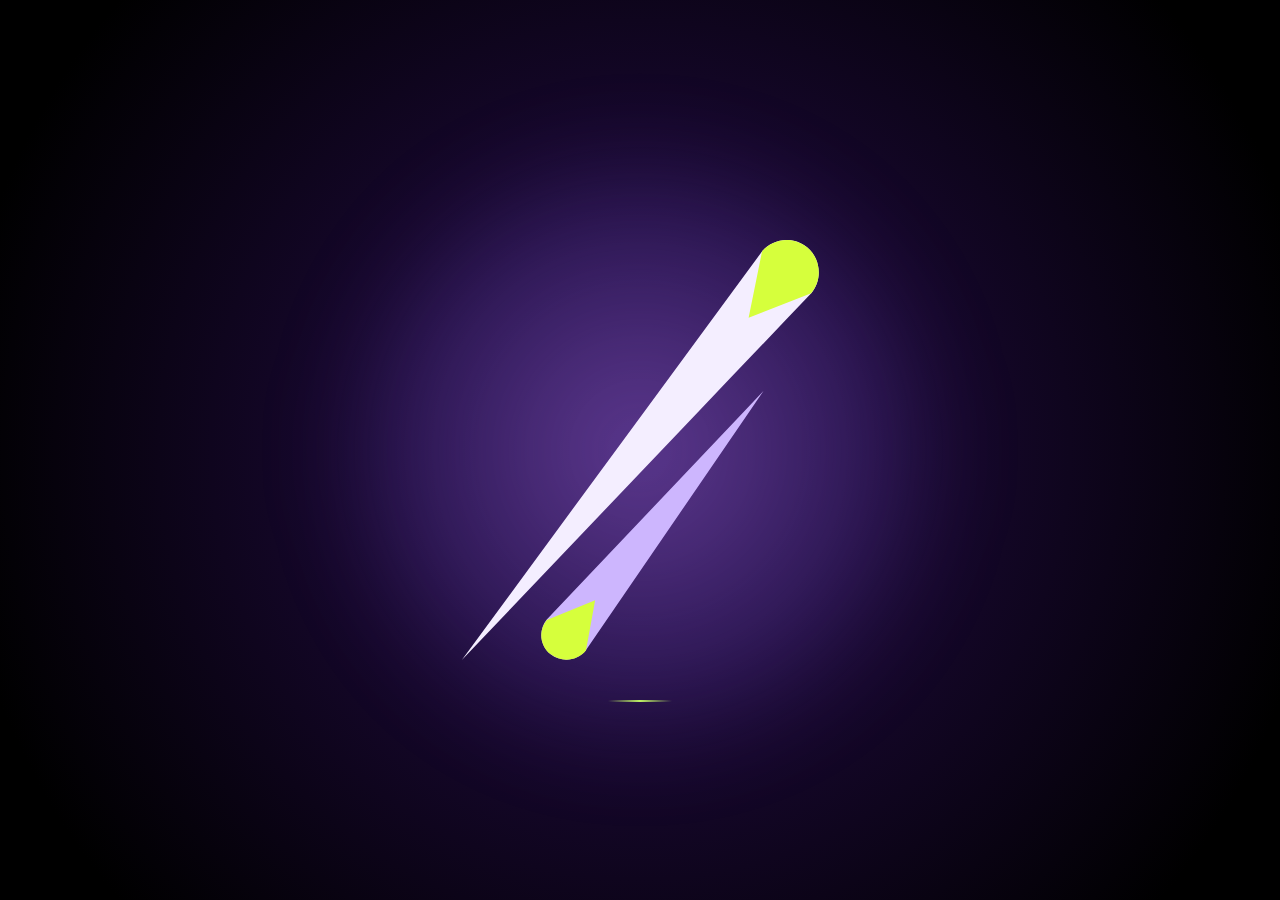
==== pinr-live/index.html @ d9186924 "PINR public copy" ====
<!doctype html>
<html lang="en">
  <head>
    <meta charset="utf-8" />
    <meta
      name="viewport"
      content="width=device-width, initial-scale=1, maximum-scale=1, user-scalable=no, viewport-fit=cover"
    />
    <meta name="theme-color" content="#0A0C0E" />
    <meta name="apple-mobile-web-app-capable" content="yes" />
    <meta name="apple-mobile-web-app-status-bar-style" content="black-translucent" />
    <title>PINR</title>
    <script src="/theme-init.js"></script>
    <style>
      #bootCover{position:fixed;inset:0;z-index:10000;container-type:size;
        /*
           1200 x 1200, its logo drawn at translate(453.525 427.2) scale(1.35): 293 x 345.6 art units, centred on 600,600) fills a box 114% of the screen (cover, centred). --u is one art unit in
           screen px. At phone width in the dark look the background is the creep video (720 x 1560: the same art, 0.6 of a video pixel per art unit, centred). */
        --u:calc(1.14*max(100cqw,100cqh)/1200)}
      @media (max-width:599.98px){:root:not([data-theme=light]) #bootCover{--u:calc(0.6*1.14*max(100cqw/720,100cqh/1560))}}
      #bootCover .boot-veil{position:absolute;inset:0;background:radial-gradient(circle at 50% 50%,#2C1458 0%,#180830 35%,#000 88%)}
      #bootCover .boot-fore{position:absolute;inset:0;z-index:2}
      /* The anchor takes the background's own placement (its drift and swell against the camera) from bootveil.js, so the two logos stay one. */
      #bootCover .boot-anchor{position:absolute;inset:0;transform-origin:50% 50%}
      #bootCover .boot-glow{position:absolute;left:50%;top:50%;width:calc(var(--u)*470);height:calc(var(--u)*470);margin:calc(var(--u)*-235) 0 0 calc(var(--u)*-235);border-radius:50%;pointer-events:none;filter:blur(48px);background:radial-gradient(circle,rgba(192,132,252,.35) 0%,rgba(139,92,246,.15) 60%,rgba(0,0,0,0) 100%);animation:boot-pulse 6.5s cubic-bezier(.4,0,.6,1) infinite}
      #bootCover .boot-mark{position:absolute;left:50%;top:50%;width:calc(var(--u)*292.95);height:calc(var(--u)*345.6);margin:calc(var(--u)*-172.8) 0 0 calc(var(--u)*-146.475);transform-origin:50% 50%}
      #bootCover .boot-mark svg{position:absolute;inset:0;width:100%;height:100%;overflow:visible}
      #bootCover .bl-big{animation:boot-bigin .95s cubic-bezier(.2,.8,.25,1) both}
      #bootCover .bl-small{animation:boot-smallin .95s cubic-bezier(.2,.8,.25,1) .1s both}
      #bootCover .boot-ring{position:absolute;left:50%;top:50%;width:calc(var(--u)*212);height:calc(var(--u)*212);margin:calc(var(--u)*-106) 0 0 calc(var(--u)*-106);border-radius:50%;border:2px solid #d6ff3c;opacity:0;pointer-events:none;animation:boot-radar 1.3s cubic-bezier(.2,.6,.3,1) 1.05s both}
      #bootCover .boot-ring.r2{animation-delay:1.45s}
      @media (min-width:760px){
        #bootCover .bl-big{animation-duration:1.7s}
        #bootCover .bl-small{animation-duration:1.7s;animation-delay:.25s}
        #bootCover .boot-ring{animation-duration:1.9s;animation-delay:2.1s}
        #bootCover .boot-ring.r2{animation-delay:2.8s}
        #bootCover.boot-hide .boot-veil{animation-duration:2.6s}
        #bootCover.boot-hide .boot-fore{animation-duration:1.2s}
      }
      /* The travel is in screen units (cq), so the blades start off the screen at every size. */
      @keyframes boot-bigin{from{transform:translate(65cqw,-65cqh);opacity:0}to{transform:none;opacity:1}}
      @keyframes boot-smallin{from{transform:translate(-65cqw,65cqh);opacity:0}to{transform:none;opacity:1}}
      @keyframes boot-radar{0%{transform:scale(.4);opacity:.7}100%{transform:scale(4.2);opacity:0}}
      #bootCover .boot-bar{position:absolute;left:50%;margin-left:-32px;top:calc(50% + var(--u)*172.8 + 40px);width:64px;height:2px;background:linear-gradient(90deg,transparent,#bef264,transparent);animation:boot-pulse 2s cubic-bezier(.4,0,.6,1) infinite}
      #bootCover.boot-hide{pointer-events:none}
      #bootCover.boot-hide .boot-veil{animation:boot-fade 2s linear forwards}
      #bootCover.boot-hide .boot-fore{animation:boot-fade .9s linear forwards}
      @keyframes boot-fade{to{opacity:0}}
      @keyframes boot-pulse{50%{opacity:.5}}
      @media (prefers-reduced-motion:reduce){#bootCover .boot-glow,#bootCover .boot-bar,#bootCover .bl-big,#bootCover .bl-small{animation:none}#bootCover .boot-ring{display:none}#bootCover.boot-hide .boot-veil,#bootCover.boot-hide .boot-fore{animation-duration:.25s}}
    </style>
  </head>
  <body>
    <div id="bootCover" role="status" aria-label="Loading"><div class="boot-veil"></div><div class="boot-fore"><div class="boot-anchor"><div class="boot-glow"></div><div class="boot-ring"></div><div class="boot-ring r2"></div><div class="boot-mark"><svg class="bl-big" viewBox="0 0 217 256" aria-hidden="true"><path fill="#F4EEFF" d="M182.75,7.01c6.93-8.26,19.39-9.34,27.63-2.38,8.24,6.96,9.29,19.5,2.37,27.78C141.79,106.89,70.86,181.39-.1,255.86,60.86,172.91,121.8,89.97,182.75,7.01Z"/><path fill="#D6FF3C" d="M182.75,7.01c6.97-8.33,19.34-9.39,27.63-2.38h0c8.29,7.01,9.34,19.45,2.37,27.78l-38.14,14.94h0l8.16-40.34h-.02Z"/></svg><svg class="bl-small" viewBox="0 0 217 256" aria-hidden="true"><path fill="#CDB6FE" d="M183.63,92.04h0l-108.17,157.94c-5.26,6.51-14.86,7.57-21.44,2.36h0c-6.57-5.2-7.63-14.7-2.37-21.21L183.63,92.04Z"/><path fill="#D6FF3C" d="M75.49,250.04c-5.26,6.43-14.88,7.48-21.45,2.35h0c-6.59-5.14-7.65-14.51-2.36-20.94l29.42-12.04h0l-5.58,30.64h-.02Z"/></svg></div></div><div class="boot-bar"></div></div></div>
    <script src="/bootveil.js"></script>
    <div id="bg">
      <!--
           (under 600 px, the site's own phone line) the creep video, as in the iPhone and Android apps. The video's source is
           set from the page's code only at phone width, so a desktop never downloads it, and only once the first tiles are up and
           
           required for phones to autoplay. If a phone refuses (Low Power Mode), the poster still frame stays up instead. -->
      <div id="bgsvg" aria-hidden="true"><div class="bgstage"><img class="bgl base" src="/art/bgl-dark-base.svg" alt="" decoding="async" /></div></div>
      <video
        id="bgvid"
        data-src="/art/pinr-bg-creep240.mp4"
        data-poster="/art/pinr-system-teaser-mobile-poster.jpg"
        autoplay
        muted
        loop
        playsinline
        preload="auto"
        disablepictureinpicture
        aria-hidden="true"
      ></video>
    </div>
    <canvas id="grid"></canvas>
    <!-- The band between the header and the footer. Everything inside is cut cleanly at its edges with a plain
         rectangular crop (cheap on a phone), and #inner keeps the layers' coordinates the same as the screen's. -->
    <div id="clipper">
      <div id="inner">
        <div id="pages"></div>
        <div id="glassLayer"></div>
        <canvas id="streams"></canvas>
        <div id="stage"></div>
      </div>
    </div>
    <div id="hud" aria-hidden="true"></div>
    <script type="module" src="/src/main.ts"></script>
  </body>
</html>
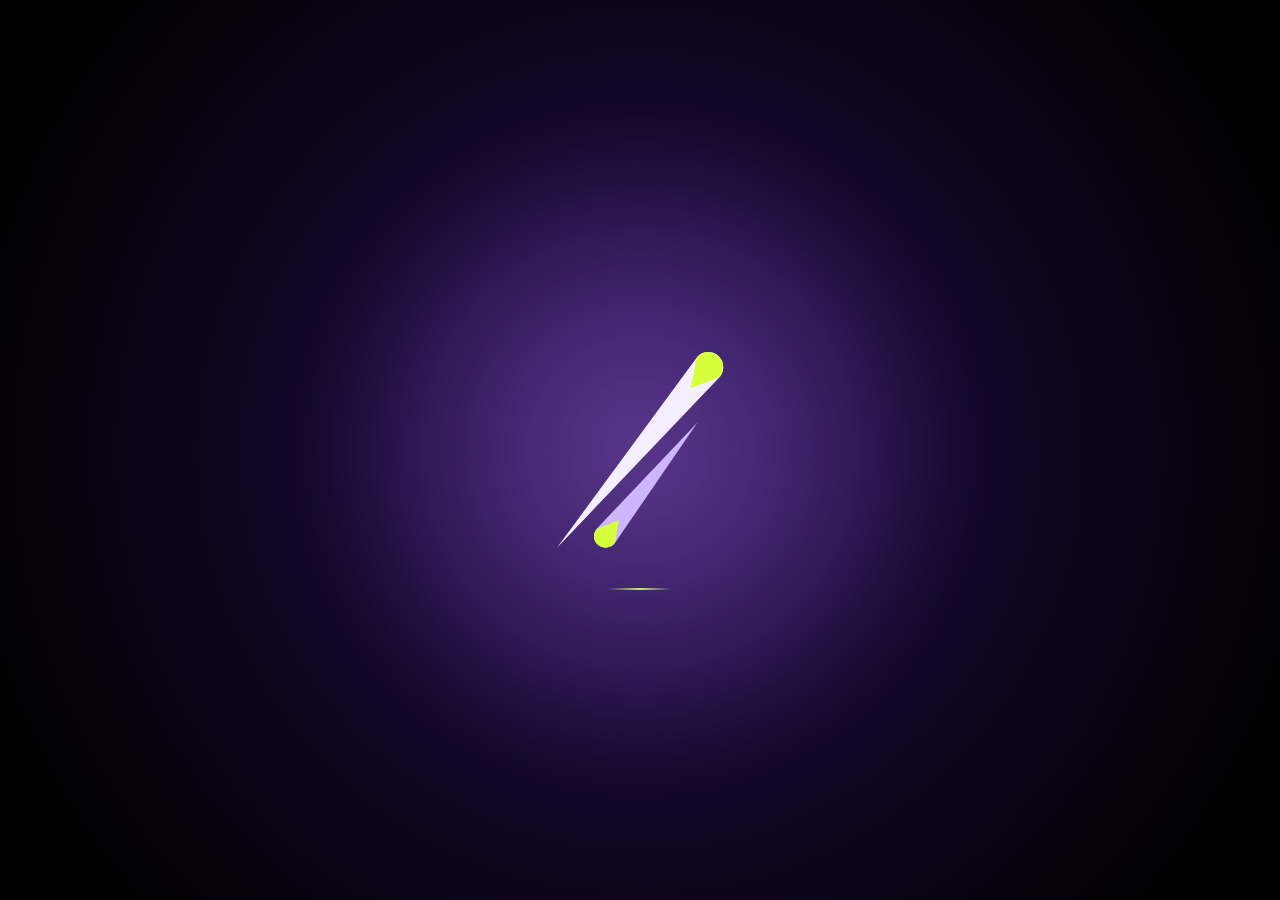
==== commit 53e31282: "Public copy: scheduled release (11 added, 28 changed, 2 removed)" ====
--- a/pinr-live/index.html
+++ b/pinr-live/index.html
@@ -1,7 +1,10 @@
 <!doctype html>
-<html lang="en">
+<html lang="en" data-bg="static">
   <head>
     <meta charset="utf-8" />
+    <link rel="preload" href="/art/pinr-pin.m4a" as="fetch" type="audio/mp4" crossorigin="anonymous" />
+    <link rel="icon" type="image/png" sizes="32x32" href="/favicon-32.png" />
+    <link rel="apple-touch-icon" href="/apple-touch-icon.png" />
     <meta
       name="viewport"
       content="width=device-width, initial-scale=1, maximum-scale=1, user-scalable=no, viewport-fit=cover"
@@ -23,35 +26,26 @@
       /* The anchor takes the background's own placement (its drift and swell against the camera) from bootveil.js, so the two logos stay one. */
       #bootCover .boot-anchor{position:absolute;inset:0;transform-origin:50% 50%}
       #bootCover .boot-glow{position:absolute;left:50%;top:50%;width:calc(var(--u)*470);height:calc(var(--u)*470);margin:calc(var(--u)*-235) 0 0 calc(var(--u)*-235);border-radius:50%;pointer-events:none;filter:blur(48px);background:radial-gradient(circle,rgba(192,132,252,.35) 0%,rgba(139,92,246,.15) 60%,rgba(0,0,0,0) 100%);animation:boot-pulse 6.5s cubic-bezier(.4,0,.6,1) infinite}
-      #bootCover .boot-mark{position:absolute;left:50%;top:50%;width:calc(var(--u)*292.95);height:calc(var(--u)*345.6);margin:calc(var(--u)*-172.8) 0 0 calc(var(--u)*-146.475);transform-origin:50% 50%}
+      #bootCover .boot-mark{position:absolute;left:50%;top:50%;width:166px;height:196px;margin:-98px 0 0 -83px;transform-origin:50% 50%}
       #bootCover .boot-mark svg{position:absolute;inset:0;width:100%;height:100%;overflow:visible}
-      #bootCover .bl-big{animation:boot-bigin .95s cubic-bezier(.2,.8,.25,1) both}
-      #bootCover .bl-small{animation:boot-smallin .95s cubic-bezier(.2,.8,.25,1) .1s both}
-      #bootCover .boot-ring{position:absolute;left:50%;top:50%;width:calc(var(--u)*212);height:calc(var(--u)*212);margin:calc(var(--u)*-106) 0 0 calc(var(--u)*-106);border-radius:50%;border:2px solid #d6ff3c;opacity:0;pointer-events:none;animation:boot-radar 1.3s cubic-bezier(.2,.6,.3,1) 1.05s both}
-      #bootCover .boot-ring.r2{animation-delay:1.45s}
-      @media (min-width:760px){
-        #bootCover .bl-big{animation-duration:1.7s}
-        #bootCover .bl-small{animation-duration:1.7s;animation-delay:.25s}
-        #bootCover .boot-ring{animation-duration:1.9s;animation-delay:2.1s}
-        #bootCover .boot-ring.r2{animation-delay:2.8s}
-        #bootCover.boot-hide .boot-veil{animation-duration:2.6s}
-        #bootCover.boot-hide .boot-fore{animation-duration:1.2s}
-      }
-      /* The travel is in screen units (cq), so the blades start off the screen at every size. */
-      @keyframes boot-bigin{from{transform:translate(65cqw,-65cqh);opacity:0}to{transform:none;opacity:1}}
-      @keyframes boot-smallin{from{transform:translate(-65cqw,65cqh);opacity:0}to{transform:none;opacity:1}}
-      @keyframes boot-radar{0%{transform:scale(.4);opacity:.7}100%{transform:scale(4.2);opacity:0}}
-      #bootCover .boot-bar{position:absolute;left:50%;margin-left:-32px;top:calc(50% + var(--u)*172.8 + 40px);width:64px;height:2px;background:linear-gradient(90deg,transparent,#bef264,transparent);animation:boot-pulse 2s cubic-bezier(.4,0,.6,1) infinite}
+      #bootCover .bl-big{animation:boot-bigin 1.15s cubic-bezier(.4,0,.2,1) .1s both}
+      #bootCover .bl-small{animation:boot-smallin 1.15s cubic-bezier(.4,0,.2,1) .1s both}
+      #bootCover:not(.boot-go) .bl-big,#bootCover:not(.boot-go) .bl-small{animation-play-state:paused}
+      /*
+         southwest; the small blade points up-right too (0.63 right, 0.77 up) and comes in from the southwest toward the northeast. They stop and form the mark; the radar blip is gone. The travel is in screen units (cq), so they start off the screen at every size. */
+      @keyframes boot-bigin{from{transform:translate(calc(max(100cqw,100cqh)*.59),calc(max(100cqw,100cqh)*-.80));opacity:0}to{transform:none;opacity:1}}
+      @keyframes boot-smallin{from{transform:translate(calc(max(100cqw,100cqh)*-.63),calc(max(100cqw,100cqh)*.77));opacity:0}to{transform:none;opacity:1}}
+      #bootCover .boot-bar{position:absolute;left:50%;margin-left:-32px;top:calc(50% + 98px + 40px);width:64px;height:2px;background:linear-gradient(90deg,transparent,#bef264,transparent);animation:boot-pulse 2s cubic-bezier(.4,0,.6,1) infinite}
       #bootCover.boot-hide{pointer-events:none}
-      #bootCover.boot-hide .boot-veil{animation:boot-fade 2s linear forwards}
-      #bootCover.boot-hide .boot-fore{animation:boot-fade .9s linear forwards}
+      #bootCover.boot-hide .boot-veil{animation:boot-fade 2s linear forwards} /* the page fades in from 2.0 s to 4.0 s, the sound's length */
+      #
       @keyframes boot-fade{to{opacity:0}}
       @keyframes boot-pulse{50%{opacity:.5}}
-      @media (prefers-reduced-motion:reduce){#bootCover .boot-glow,#bootCover .boot-bar,#bootCover .bl-big,#bootCover .bl-small{animation:none}#bootCover .boot-ring{display:none}#bootCover.boot-hide .boot-veil,#bootCover.boot-hide .boot-fore{animation-duration:.25s}}
+      @media (prefers-reduced-motion:reduce){#bootCover .boot-glow,#bootCover .boot-bar,#bootCover .bl-big,#bootCover .bl-small{animation:none}#bootCover.boot-hide .boot-veil,#bootCover.boot-hide .boot-fore{animation-duration:.25s}}
     </style>
   </head>
   <body>
-    <div id="bootCover" role="status" aria-label="Loading"><div class="boot-veil"></div><div class="boot-fore"><div class="boot-anchor"><div class="boot-glow"></div><div class="boot-ring"></div><div class="boot-ring r2"></div><div class="boot-mark"><svg class="bl-big" viewBox="0 0 217 256" aria-hidden="true"><path fill="#F4EEFF" d="M182.75,7.01c6.93-8.26,19.39-9.34,27.63-2.38,8.24,6.96,9.29,19.5,2.37,27.78C141.79,106.89,70.86,181.39-.1,255.86,60.86,172.91,121.8,89.97,182.75,7.01Z"/><path fill="#D6FF3C" d="M182.75,7.01c6.97-8.33,19.34-9.39,27.63-2.38h0c8.29,7.01,9.34,19.45,2.37,27.78l-38.14,14.94h0l8.16-40.34h-.02Z"/></svg><svg class="bl-small" viewBox="0 0 217 256" aria-hidden="true"><path fill="#CDB6FE" d="M183.63,92.04h0l-108.17,157.94c-5.26,6.51-14.86,7.57-21.44,2.36h0c-6.57-5.2-7.63-14.7-2.37-21.21L183.63,92.04Z"/><path fill="#D6FF3C" d="M75.49,250.04c-5.26,6.43-14.88,7.48-21.45,2.35h0c-6.59-5.14-7.65-14.51-2.36-20.94l29.42-12.04h0l-5.58,30.64h-.02Z"/></svg></div></div><div class="boot-bar"></div></div></div>
+    <div id="bootCover" role="status" aria-label="Loading"><div class="boot-veil"></div><div class="boot-fore"><div class="boot-anchor"><div class="boot-glow"></div><div class="boot-mark"><svg class="bl-big" viewBox="0 0 217 256" aria-hidden="true"><path fill="#F4EEFF" d="M182.75,7.01c6.93-8.26,19.39-9.34,27.63-2.38,8.24,6.96,9.29,19.5,2.37,27.78C141.79,106.89,70.86,181.39-.1,255.86,60.86,172.91,121.8,89.97,182.75,7.01Z"/><path fill="#D6FF3C" d="M182.75,7.01c6.97-8.33,19.34-9.39,27.63-2.38h0c8.29,7.01,9.34,19.45,2.37,27.78l-38.14,14.94h0l8.16-40.34h-.02Z"/></svg><svg class="bl-small" viewBox="0 0 217 256" aria-hidden="true"><path fill="#CDB6FE" d="M183.63,92.04h0l-108.17,157.94c-5.26,6.51-14.86,7.57-21.44,2.36h0c-6.57-5.2-7.63-14.7-2.37-21.21L183.63,92.04Z"/><path fill="#D6FF3C" d="M75.49,250.04c-5.26,6.43-14.88,7.48-21.45,2.35h0c-6.59-5.14-7.65-14.51-2.36-20.94l29.42-12.04h0l-5.58,30.64h-.02Z"/></svg></div></div><div class="boot-bar"></div></div></div>
     <script src="/bootveil.js"></script>
     <div id="bg">
       <!--
